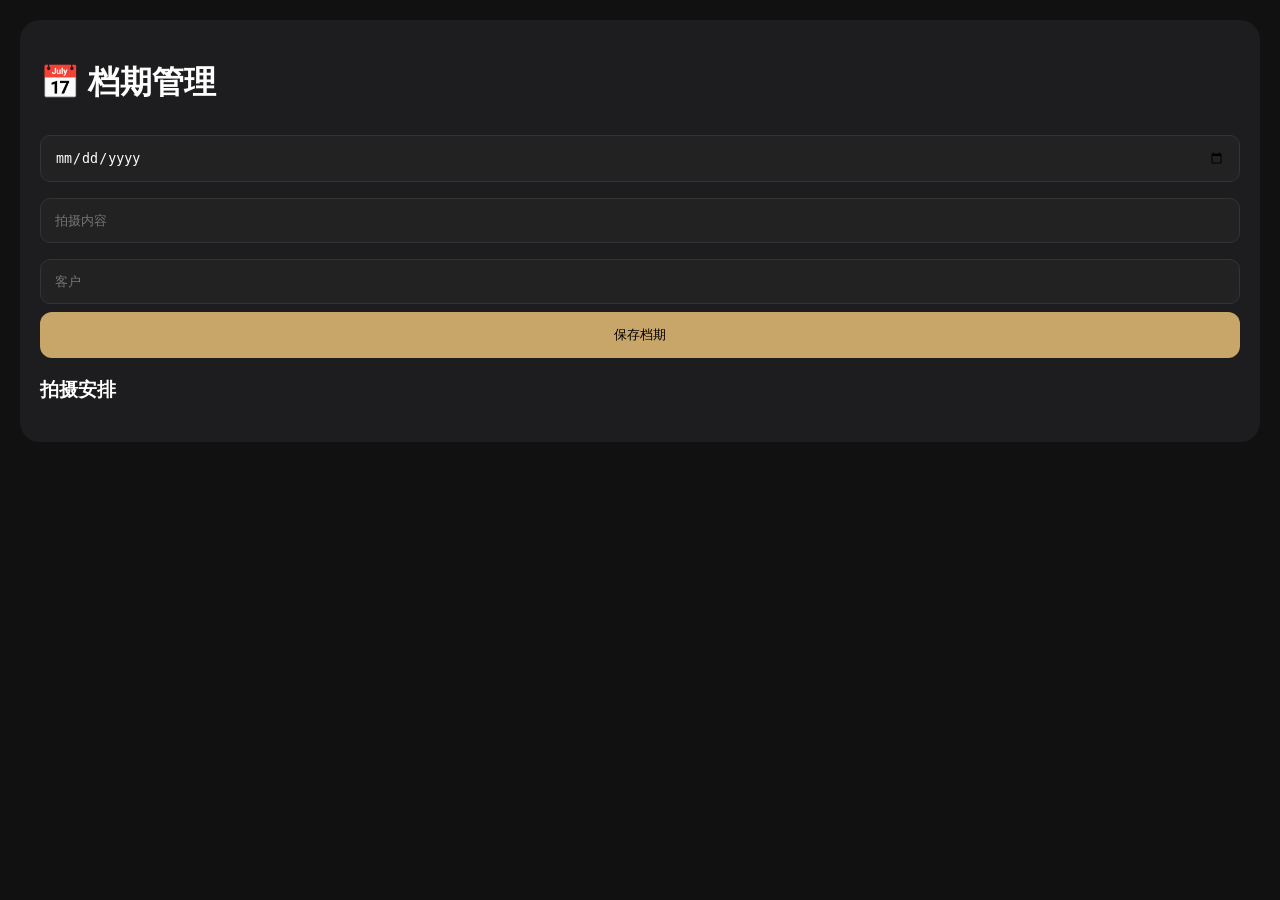
==== pages/calendar.html @ 73aa4f97 "Create calendar.html" ====
<!DOCTYPE html>
<html lang="zh-CN">

<head>

<meta charset="UTF-8">

<meta name="viewport" content="width=device-width,initial-scale=1">

<title>档期管理</title>

<link rel="stylesheet" href="../css/style.css">

</head>


<body>


<div class="card">


<h1>
📅 档期管理
</h1>


<input id="date" type="date">


<input id="title" placeholder="拍摄内容">


<input id="customer" placeholder="客户">


<button onclick="saveCalendar()">

保存档期

</button>



<h3>
拍摄安排
</h3>


<div id="list"></div>


</div>



<script src="../js/database.js"></script>

<script src="../js/storage.js"></script>


<script>


function saveCalendar(){


let item={


date:date.value,


title:title.value,


customer:customer.value


};


naonaoDB.calendar.push(item);


saveDB();


show();


}



function show(){


let html="";


naonaoDB.calendar.forEach(c=>{


html+=`

<div class="item">

日期：
${c.date}

<br>

内容：
${c.title}

<br>

客户：
${c.customer}

</div>

`;

});


list.innerHTML=html;


}



show();


</script>


</body>

</html>
---- css/style.css ----
*{
box-sizing:border-box;
}


body{

margin:0;

background:#111;

color:#fff;

font-family:

-apple-system,

BlinkMacSystemFont,

"PingFang SC";

}


.top{

padding:25px;

}


h1 span{

color:#c8a66a;

}



.menu{

padding:20px;

display:grid;

grid-template-columns:1fr 1fr;

gap:15px;

}



.menu a{

background:#1d1d1f;

padding:22px;

border-radius:20px;

color:white;

text-decoration:none;

text-align:center;

}



.menu a:hover{

background:#c8a66a;

color:#111;

}



.card{

margin:20px;

padding:20px;

background:#1d1d1f;

border-radius:20px;

}



input,
select,
textarea{

width:100%;

padding:14px;

margin:8px 0;

background:#222;

color:white;

border-radius:10px;

border:1px solid #333;

}



button{

width:100%;

padding:14px;

background:#c8a66a;

border:none;

border-radius:12px;

}



.item{

padding:15px;

border-bottom:1px solid #333;

}



nav{

position:fixed;

bottom:0;

left:0;

right:0;

background:#181818;

padding:15px;

text-align:center;

color:#c8a66a;

}
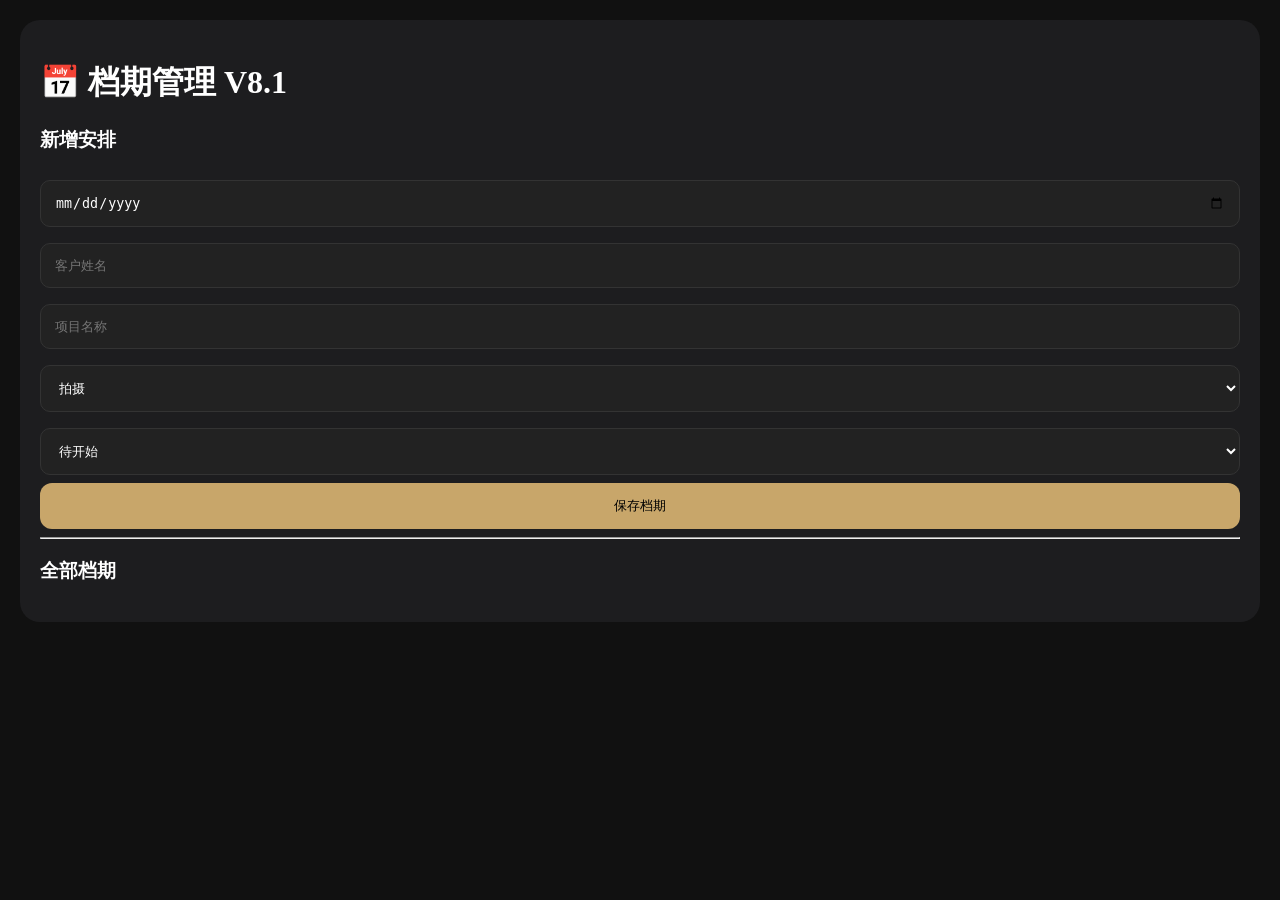
==== commit 625485fc: "Create calendar.html" ====
--- a/pages/calendar.html
+++ b/pages/calendar.html
@@ -1,37 +1,119 @@
 <!DOCTYPE html>
+
 <html lang="zh-CN">
 
+
 <head>
 
+
 <meta charset="UTF-8">
 
+
 <meta name="viewport" content="width=device-width,initial-scale=1">
 
-<title>档期管理</title>
+
+<title>
+档期管理
+</title>
+
 
 <link rel="stylesheet" href="../css/style.css">
 
+
 </head>
 
 
 <body>
 
 
+
 <div class="card">
 
 
 <h1>
-📅 档期管理
+📅 档期管理 V8.1
 </h1>
 
 
-<input id="date" type="date">
-
-
-<input id="title" placeholder="拍摄内容">
-
-
-<input id="customer" placeholder="客户">
+
+<h3>
+新增安排
+</h3>
+
+
+
+<input
+
+id="date"
+
+type="date"
+
+>
+
+
+
+<input
+
+id="customer"
+
+placeholder="客户姓名"
+
+>
+
+
+
+<input
+
+id="project"
+
+placeholder="项目名称"
+
+>
+
+
+
+<select id="type">
+
+
+<option>
+拍摄
+</option>
+
+
+<option>
+修图
+</option>
+
+
+<option>
+交付
+</option>
+
+
+</select>
+
+
+
+<select id="status">
+
+
+<option>
+待开始
+</option>
+
+
+<option>
+进行中
+</option>
+
+
+<option>
+已完成
+</option>
+
+
+</select>
+
 
 
 <button onclick="saveCalendar()">
@@ -42,103 +124,365 @@
 
 
 
+
+<hr>
+
+
+
 <h3>
-拍摄安排
+全部档期
 </h3>
 
 
+
 <div id="list"></div>
 
 
+
 </div>
 
 
 
+
+
 <script src="../js/database.js"></script>
 
 <script src="../js/storage.js"></script>
 
 
+
+
 <script>
 
 
+
+
+// 保存档期
+
+
 function saveCalendar(){
 
 
-let item={
-
-
-date:date.value,
-
-
-title:title.value,
-
-
-customer:customer.value
+
+if(checkDate()){
+
+
+alert("当天已有安排，请检查！");
+
+
+return;
+
+
+}
+
+
+
+
+let data={
+
+
+
+date:
+date.value,
+
+
+customer:
+customer.value,
+
+
+project:
+project.value,
+
+
+type:
+type.value,
+
+
+status:
+status.value
+
 
 
 };
 
 
-naonaoDB.calendar.push(item);
+
+
+
+naonaoDB.calendar.push(data);
+
 
 
 saveDB();
 
 
+
+clear();
+
+
+
 show();
 
 
-}
-
+
+}
+
+
+
+
+
+// 检查日期冲突
+
+
+function checkDate(){
+
+
+
+return naonaoDB.calendar.some(item=>{
+
+
+return item.date==date.value;
+
+
+});
+
+
+}
+
+
+
+
+
+function clear(){
+
+
+date.value="";
+
+
+customer.value="";
+
+
+project.value="";
+
+
+}
+
+
+
+
+
+
+// 显示列表
 
 
 function show(){
 
 
+
 let html="";
 
 
-naonaoDB.calendar.forEach(c=>{
+
+naonaoDB.calendar.forEach((c,index)=>{
+
 
 
 html+=`
 
 <div class="item">
 
-日期：
+
+<h3>
+
 ${c.date}
 
+</h3>
+
+
+
+客户：
+
+${c.customer}
+
+
+<br><br>
+
+
+
+项目：
+
+${c.project}
+
+
+<br><br>
+
+
+
+类型：
+
+${c.type}
+
+
+
 <br>
 
-内容：
-${c.title}
-
-<br>
-
-客户：
-${c.customer}
+
+状态：
+
+${c.status}
+
+
+
+<br><br>
+
+
+
+<button onclick="changeStatus(${index})">
+
+修改状态
+
+</button>
+
+
+
+<button onclick="removeCalendar(${index})">
+
+删除
+
+</button>
+
+
 
 </div>
 
+
 `;
 
+
+
 });
 
 
+
 list.innerHTML=html;
 
 
-}
+
+}
+
+
+
+
+
+// 修改状态
+
+
+function changeStatus(index){
+
+
+
+let arr=[
+
+
+"待开始",
+
+
+"进行中",
+
+
+"已完成"
+
+
+];
+
+
+
+let now=
+
+naonaoDB.calendar[index].status;
+
+
+
+let i=
+
+arr.indexOf(now);
+
+
+
+if(i<arr.length-1){
+
+
+naonaoDB.calendar[index].status=
+
+arr[i+1];
+
+
+}
+
+
+else{
+
+
+naonaoDB.calendar[index].status=
+
+arr[0];
+
+
+}
+
+
+
+saveDB();
 
 
 
 show();
 
 
+
+}
+
+
+
+
+// 删除
+
+
+function removeCalendar(index){
+
+
+
+if(confirm("删除这个档期？")){
+
+
+naonaoDB.calendar.splice(index,1);
+
+
+saveDB();
+
+
+show();
+
+
+}
+
+
+
+}
+
+
+
+
+
+show();
+
+
+
 </script>
 
 
+
 </body>
 
+
 </html>
